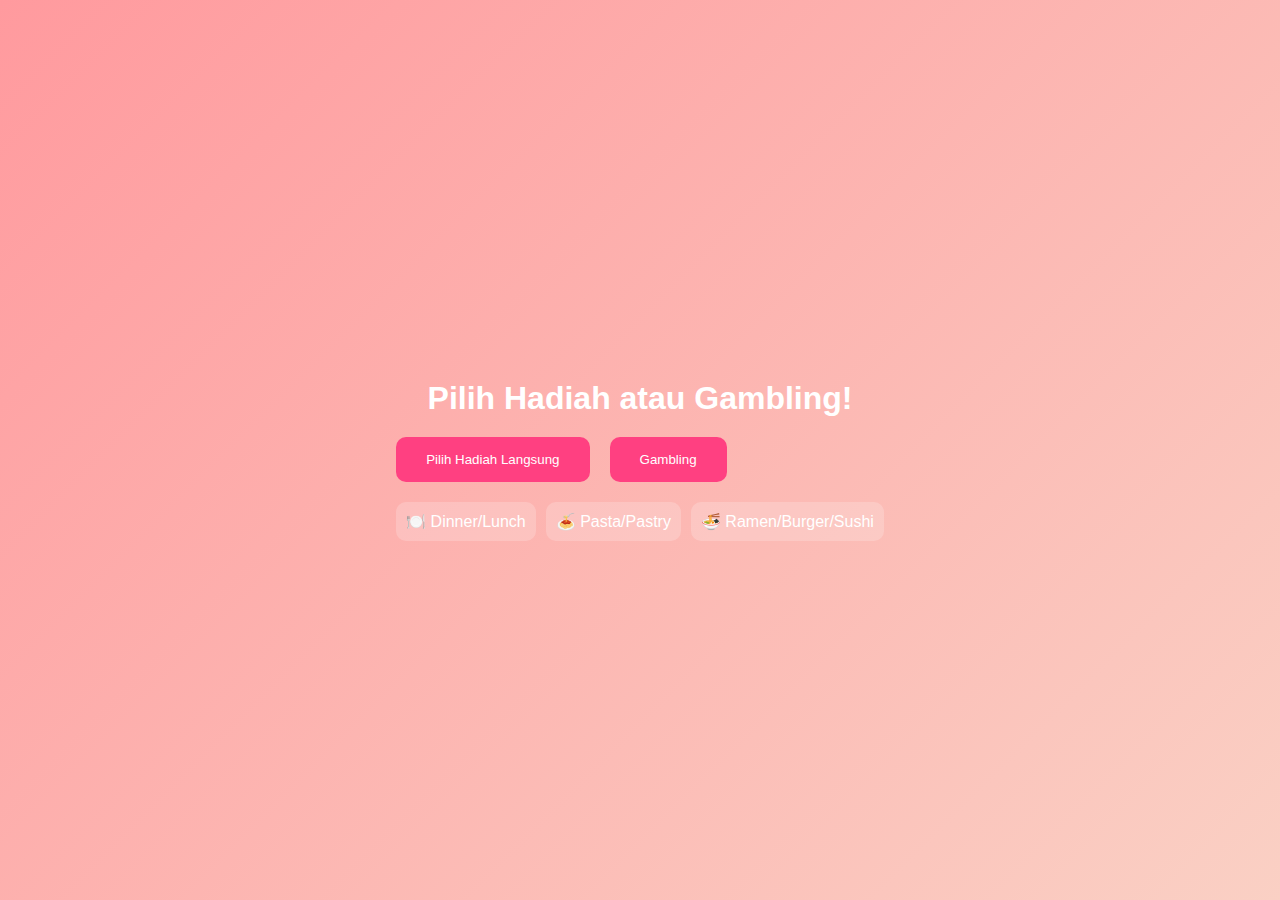
==== game.html @ eb6d894d "Update game.html" ====
<!DOCTYPE html>
<html lang="id">
<head>
    <meta charset="UTF-8">
    <title>Pilih Hadiah atau Gambling</title>
    <style>
        body {
            margin: 0;
            height: 100vh;
            display: flex;
            flex-direction: column;
            justify-content: center;
            align-items: center;
            background: linear-gradient(135deg, #ff9a9e, #fad0c4);
            color: white;
            font-family: 'Arial', sans-serif;
        }
        h1 {
            font-size: 2em;
            margin-bottom: 20px;
        }
        .game-container {
            text-align: center;
        }
        .options {
            display: flex;
            gap: 20px;
            margin-bottom: 20px;
        }
        .option {
            padding: 15px 30px;
            background: #ff4081;
            color: white;
            border: none;
            border-radius: 10px;
            cursor: pointer;
            transition: background 0.3s ease;
        }
        .option:hover {
            background: #e91e63;
        }
        .result {
            margin-top: 20px;
            font-size: 1.2em;
        }
        .prizes {
            display: flex;
            gap: 10px;
            margin-top: 20px;
        }
        .prize {
            padding: 10px;
            background: rgba(255, 255, 255, 0.2);
            border-radius: 10px;
            cursor: pointer;
            transition: background 0.3s ease;
        }
        .prize:hover {
            background: rgba(255, 255, 255, 0.4);
        }
        .navigation {
            text-align: center;
            margin-top: 20px;
        }
        .navigation a {
            padding: 10px 20px;
            background: #ff4081;
            color: white;
            text-decoration: none;
            border-radius: 5px;
            margin: 0 10px;
        }
        .navigation a:hover {
            background: #e91e63;
        }
    </style>
</head>
<body>
    <h1>Pilih Hadiah atau Gambling!</h1>
    <div class="game-container">
        <div class="options">
            <button class="option" onclick="choosePrize()">Pilih Hadiah Langsung</button>
            <button class="option" onclick="gamble()">Gambling</button>
        </div>
        <div class="result" id="result"></div>
        <div class="prizes" id="prizes">
            <div class="prize" data-prize="Dinner/Lunch">🍽️ Dinner/Lunch</div>
            <div class="prize" data-prize="Pasta/Pastry">🍝 Pasta/Pastry</div>
            <div class="prize" data-prize="Ramen/Burger/Sushi">🍜 Ramen/Burger/Sushi</div>
            <div class="prize" data
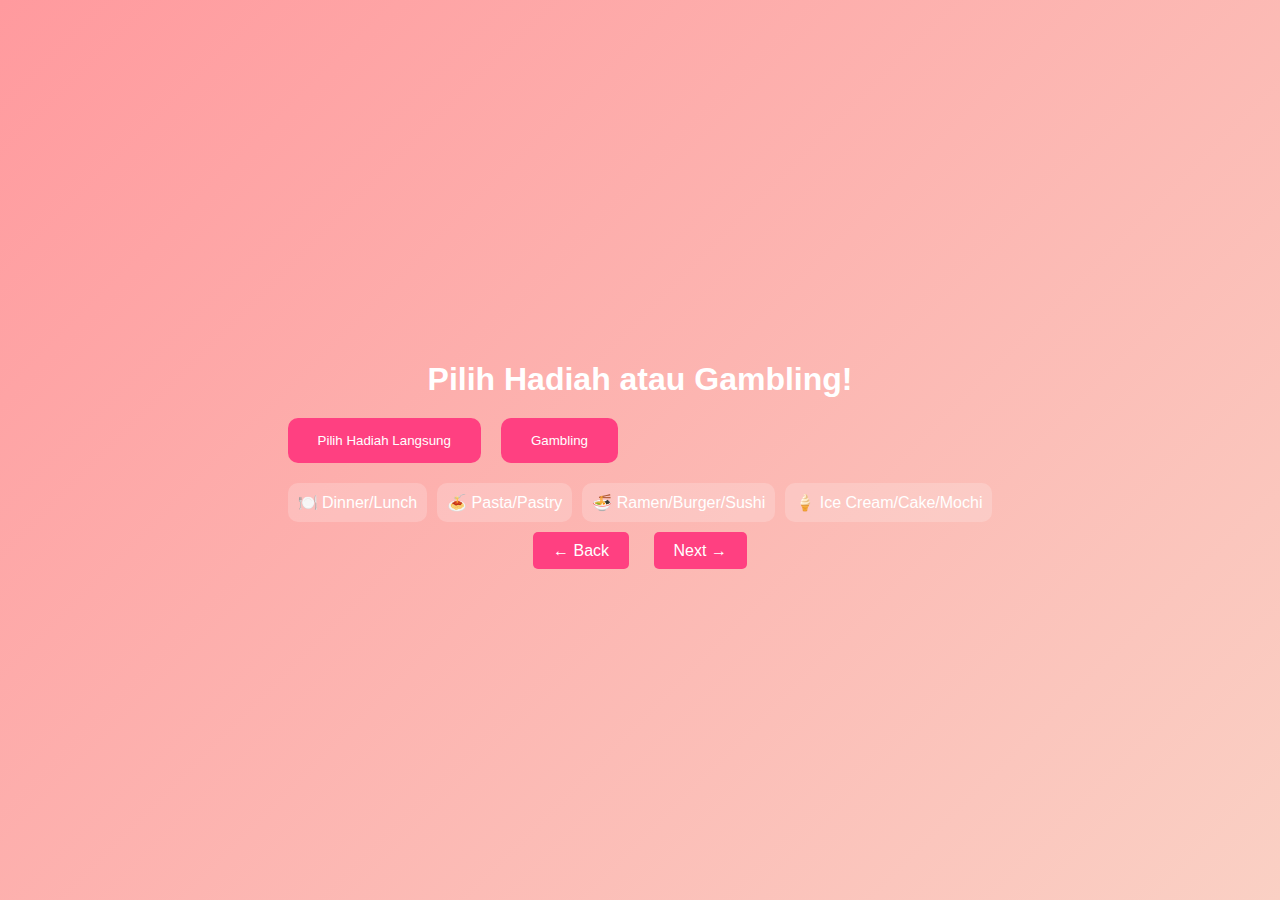
==== commit 19c68118: "Update game.html" ====
--- a/game.html
+++ b/game.html
@@ -87,4 +87,42 @@
             <div class="prize" data-prize="Dinner/Lunch">🍽️ Dinner/Lunch</div>
             <div class="prize" data-prize="Pasta/Pastry">🍝 Pasta/Pastry</div>
             <div class="prize" data-prize="Ramen/Burger/Sushi">🍜 Ramen/Burger/Sushi</div>
-            <div class="prize" data
+            <div class="prize" data-prize="Ice Cream/Cake/Mochi">🍦 Ice Cream/Cake/Mochi</div>
+        </div>
+    </div>
+
+    <div class="navigation">
+        <a href="playlist.html" class="back-button">← Back</a>
+        <a href="valentine.html" class="next-button">Next →</a>
+    </div>
+
+    <script>
+        const prizes = ["Dinner/Lunch", "Pasta/Pastry", "Ramen/Burger/Sushi", "Ice Cream/Cake/Mochi"];
+        const resultElement = document.getElementById("result");
+        const prizeElements = document.querySelectorAll(".prize");
+
+        function choosePrize() {
+            resultElement.textContent = "Pilih salah satu hadiah di bawah ini!";
+            prizeElements.forEach(prize => {
+                prize.style.display = "block";
+            });
+        }
+
+        function gamble() {
+            const randomIndex = Math.floor(Math.random() * prizes.length);
+            const randomPrize = prizes[randomIndex];
+            resultElement.textContent = `Selamat! Anda mendapatkan: ${randomPrize} 🎉`;
+            prizeElements.forEach(prize => {
+                prize.style.display = "none";
+            });
+        }
+
+        prizeElements.forEach(prize => {
+            prize.addEventListener("click", () => {
+                const selectedPrize = prize.getAttribute("data-prize");
+                resultElement.textContent = `Anda memilih: ${selectedPrize} 🎁`;
+            });
+        });
+    </script>
+</body>
+</html>
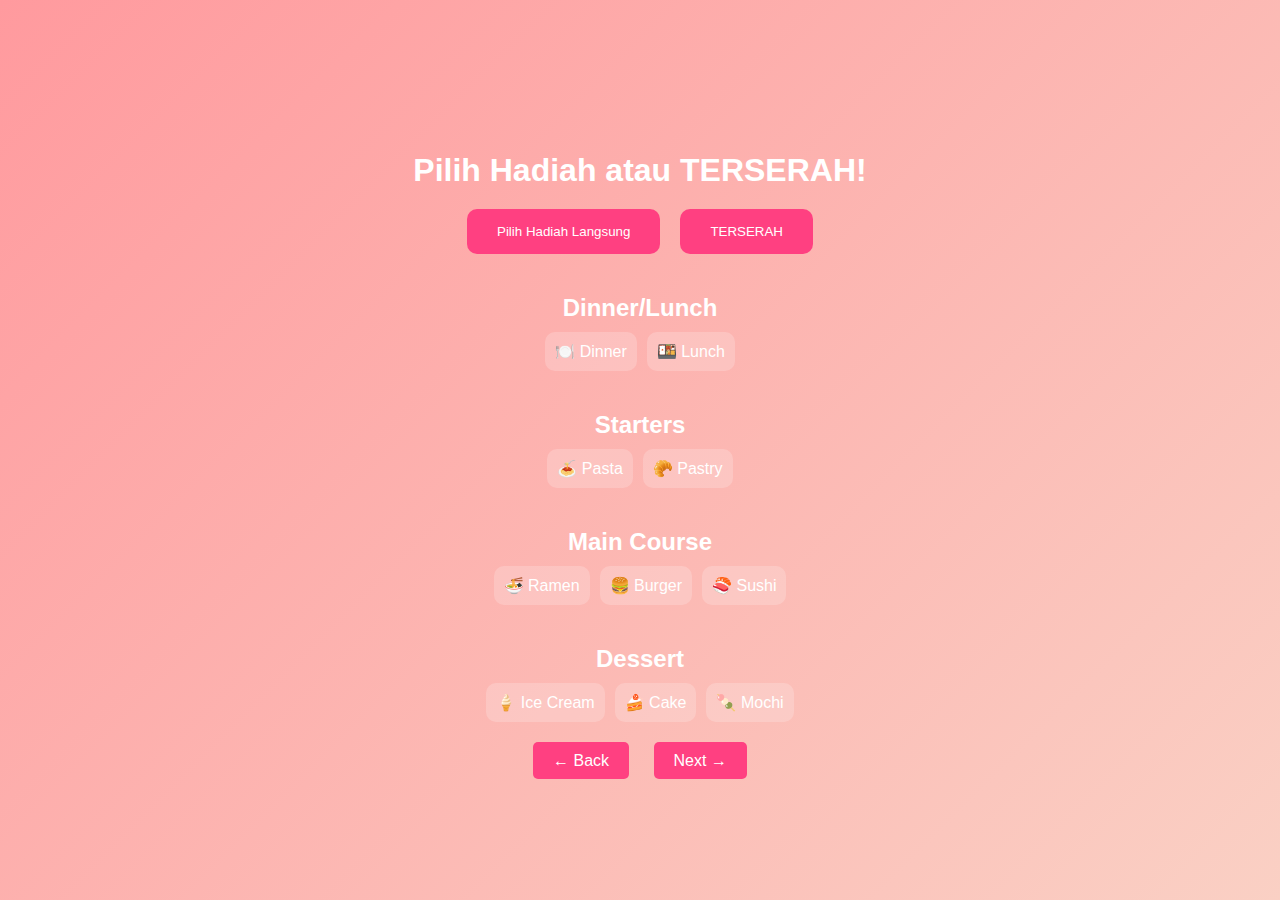
==== commit b6c8731c: "Update game.html" ====
--- a/game.html
+++ b/game.html
@@ -2,7 +2,7 @@
 <html lang="id">
 <head>
     <meta charset="UTF-8">
-    <title>Pilih Hadiah atau Gambling</title>
+    <title>Pilih Hadiah atau TERSERAH</title>
     <style>
         body {
             margin: 0;
@@ -45,18 +45,32 @@
         }
         .prizes {
             display: flex;
+            flex-direction: column;
             gap: 10px;
             margin-top: 20px;
+        }
+        .prize-category {
+            margin-bottom: 10px;
+        }
+        .prize-category h2 {
+            font-size: 1.5em;
+            margin-bottom: 10px;
+        }
+        .prize-options {
+            display: flex;
+            gap: 10px;
+            justify-content: center;
         }
         .prize {
             padding: 10px;
             background: rgba(255, 255, 255, 0.2);
             border-radius: 10px;
             cursor: pointer;
-            transition: background 0.3s ease;
+            transition: background 0.3s ease, transform 0.3s ease;
         }
         .prize:hover {
             background: rgba(255, 255, 255, 0.4);
+            transform: scale(1.1);
         }
         .navigation {
             text-align: center;
@@ -76,18 +90,48 @@
     </style>
 </head>
 <body>
-    <h1>Pilih Hadiah atau Gambling!</h1>
+    <h1>Pilih Hadiah atau TERSERAH!</h1>
     <div class="game-container">
         <div class="options">
             <button class="option" onclick="choosePrize()">Pilih Hadiah Langsung</button>
-            <button class="option" onclick="gamble()">Gambling</button>
+            <button class="option" onclick="gamble()">TERSERAH</button>
         </div>
         <div class="result" id="result"></div>
         <div class="prizes" id="prizes">
-            <div class="prize" data-prize="Dinner/Lunch">🍽️ Dinner/Lunch</div>
-            <div class="prize" data-prize="Pasta/Pastry">🍝 Pasta/Pastry</div>
-            <div class="prize" data-prize="Ramen/Burger/Sushi">🍜 Ramen/Burger/Sushi</div>
-            <div class="prize" data-prize="Ice Cream/Cake/Mochi">🍦 Ice Cream/Cake/Mochi</div>
+            <!-- Dinner/Lunch -->
+            <div class="prize-category">
+                <h2>Dinner/Lunch</h2>
+                <div class="prize-options">
+                    <div class="prize" data-category="Dinner/Lunch" data-prize="Dinner">🍽️ Dinner</div>
+                    <div class="prize" data-category="Dinner/Lunch" data-prize="Lunch">🍱 Lunch</div>
+                </div>
+            </div>
+            <!-- Starters -->
+            <div class="prize-category">
+                <h2>Starters</h2>
+                <div class="prize-options">
+                    <div class="prize" data-category="Starters" data-prize="Pasta">🍝 Pasta</div>
+                    <div class="prize" data-category="Starters" data-prize="Pastry">🥐 Pastry</div>
+                </div>
+            </div>
+            <!-- Main Course -->
+            <div class="prize-category">
+                <h2>Main Course</h2>
+                <div class="prize-options">
+                    <div class="prize" data-category="Main Course" data-prize="Ramen">🍜 Ramen</div>
+                    <div class="prize" data-category="Main Course" data-prize="Burger">🍔 Burger</div>
+                    <div class="prize" data-category="Main Course" data-prize="Sushi">🍣 Sushi</div>
+                </div>
+            </div>
+            <!-- Dessert -->
+            <div class="prize-category">
+                <h2>Dessert</h2>
+                <div class="prize-options">
+                    <div class="prize" data-category="Dessert" data-prize="Ice Cream">🍦 Ice Cream</div>
+                    <div class="prize" data-category="Dessert" data-prize="Cake">🍰 Cake</div>
+                    <div class="prize" data-category="Dessert" data-prize="Mochi">🍡 Mochi</div>
+                </div>
+            </div>
         </div>
     </div>
 
@@ -97,30 +141,53 @@
     </div>
 
     <script>
-        const prizes = ["Dinner/Lunch", "Pasta/Pastry", "Ramen/Burger/Sushi", "Ice Cream/Cake/Mochi"];
+        const prizes = [
+            { category: "Dinner/Lunch", options: ["Dinner", "Lunch"] },
+            { category: "Starters", options: ["Pasta", "Pastry"] },
+            { category: "Main Course", options: ["Ramen", "Burger", "Sushi"] },
+            { category: "Dessert", options: ["Ice Cream", "Cake", "Mochi"] }
+        ];
         const resultElement = document.getElementById("result");
         const prizeElements = document.querySelectorAll(".prize");
+        let selectedPrizes = {};
 
+        // Fungsi untuk memilih hadiah langsung
         function choosePrize() {
-            resultElement.textContent = "Pilih salah satu hadiah di bawah ini!";
+            resultElement.textContent = "Pilih satu hadiah dari setiap kategori!";
             prizeElements.forEach(prize => {
                 prize.style.display = "block";
             });
         }
 
+        // Fungsi untuk memilih hadiah secara acak (TERSERAH)
         function gamble() {
-            const randomIndex = Math.floor(Math.random() * prizes.length);
-            const randomPrize = prizes[randomIndex];
-            resultElement.textContent = `Selamat! Anda mendapatkan: ${randomPrize} 🎉`;
-            prizeElements.forEach(prize => {
-                prize.style.display = "none";
+            selectedPrizes = {}; // Reset pilihan sebelumnya
+            prizes.forEach(category => {
+                const randomPrize = category.options[Math.floor(Math.random() * category.options.length)];
+                selectedPrizes[category.category] = randomPrize;
             });
+            displayResult();
         }
 
+        // Fungsi untuk menampilkan hasil pilihan
+        function displayResult() {
+            let resultText = "Hasil pilihan Anda:\n";
+            for (const [category, prize] of Object.entries(selectedPrizes)) {
+                resultText += `${category}: ${prize}\n`;
+            }
+            resultElement.textContent = resultText;
+        }
+
+        // Event listener untuk memilih hadiah
         prizeElements.forEach(prize => {
             prize.addEventListener("click", () => {
+                const category = prize.getAttribute("data-category");
                 const selectedPrize = prize.getAttribute("data-prize");
-                resultElement.textContent = `Anda memilih: ${selectedPrize} 🎁`;
+                selectedPrizes[category] = selectedPrize; // Simpan pilihan
+                resultElement.textContent = `Anda memilih: ${selectedPrize} dari kategori ${category} 🎁`;
+                if (Object.keys(selectedPrizes).length === prizes.length) {
+                    displayResult(); // Tampilkan hasil jika semua kategori sudah dipilih
+                }
             });
         });
     </script>
